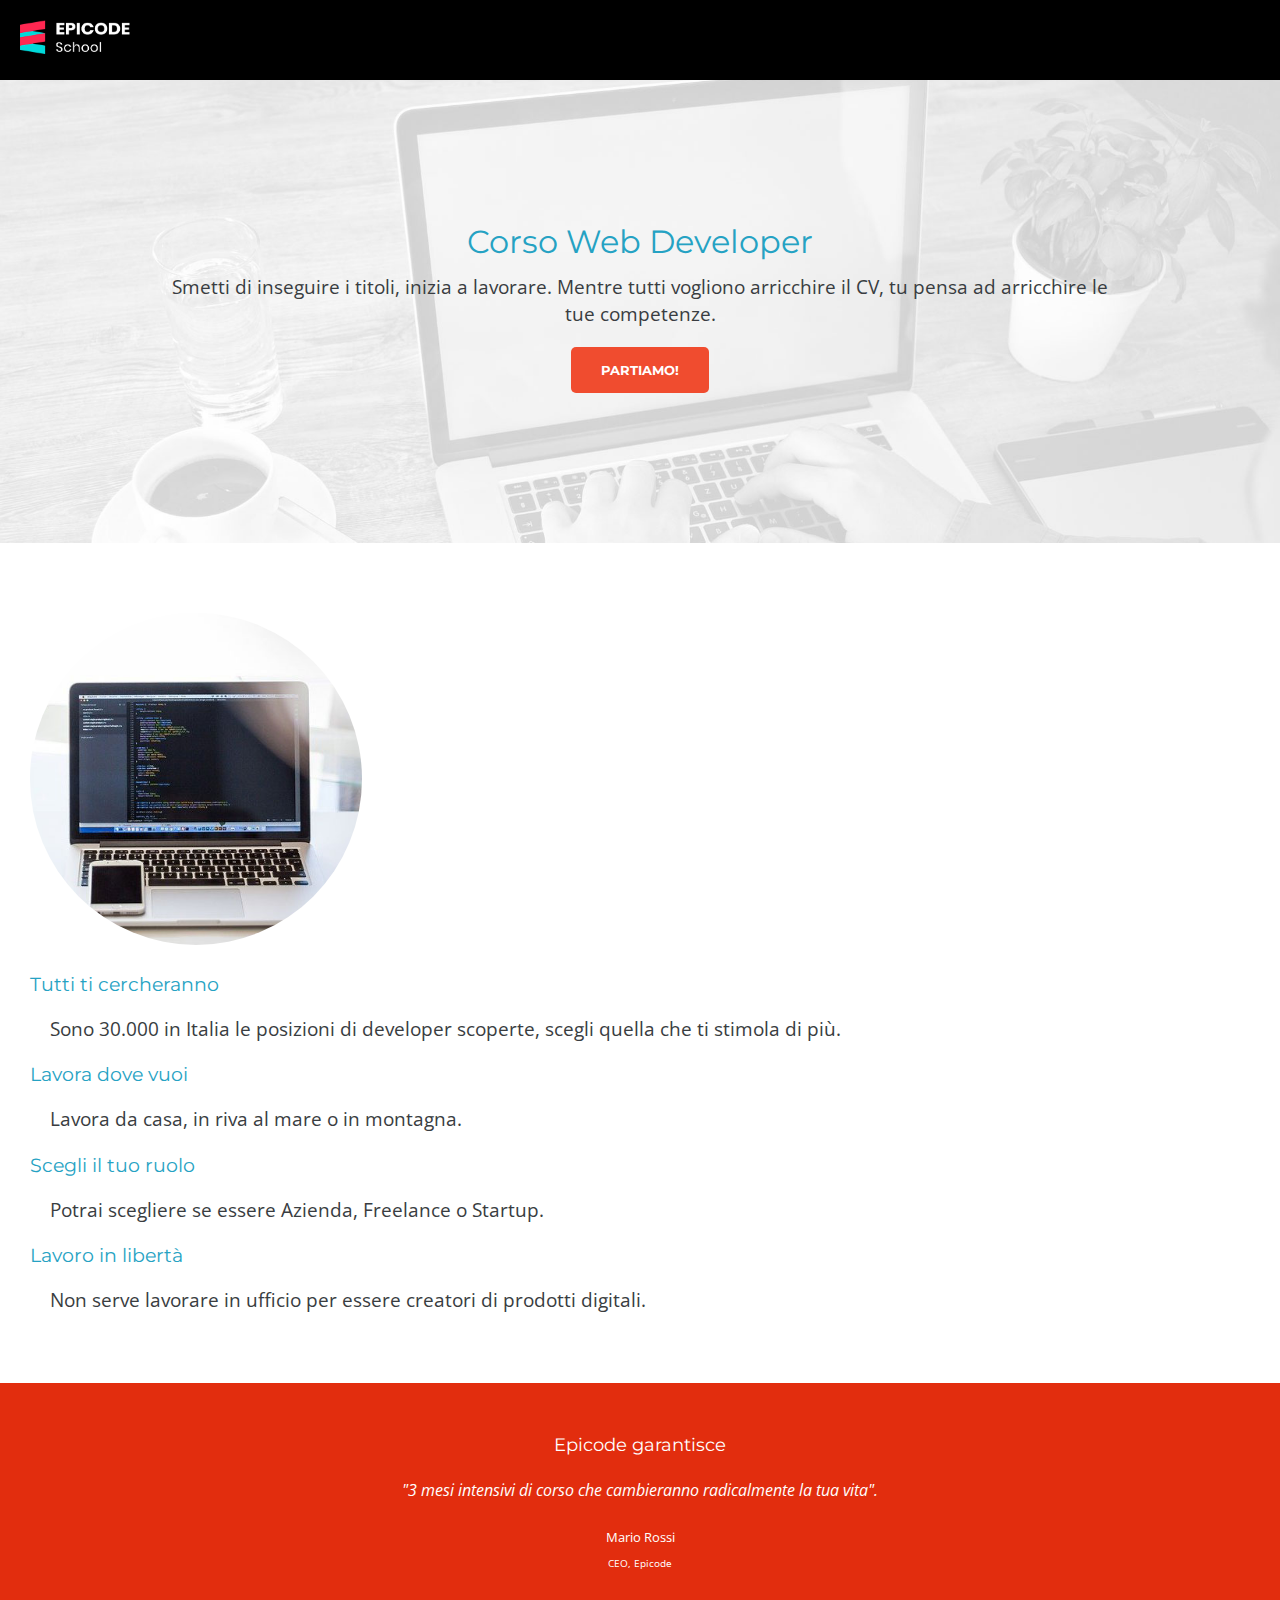
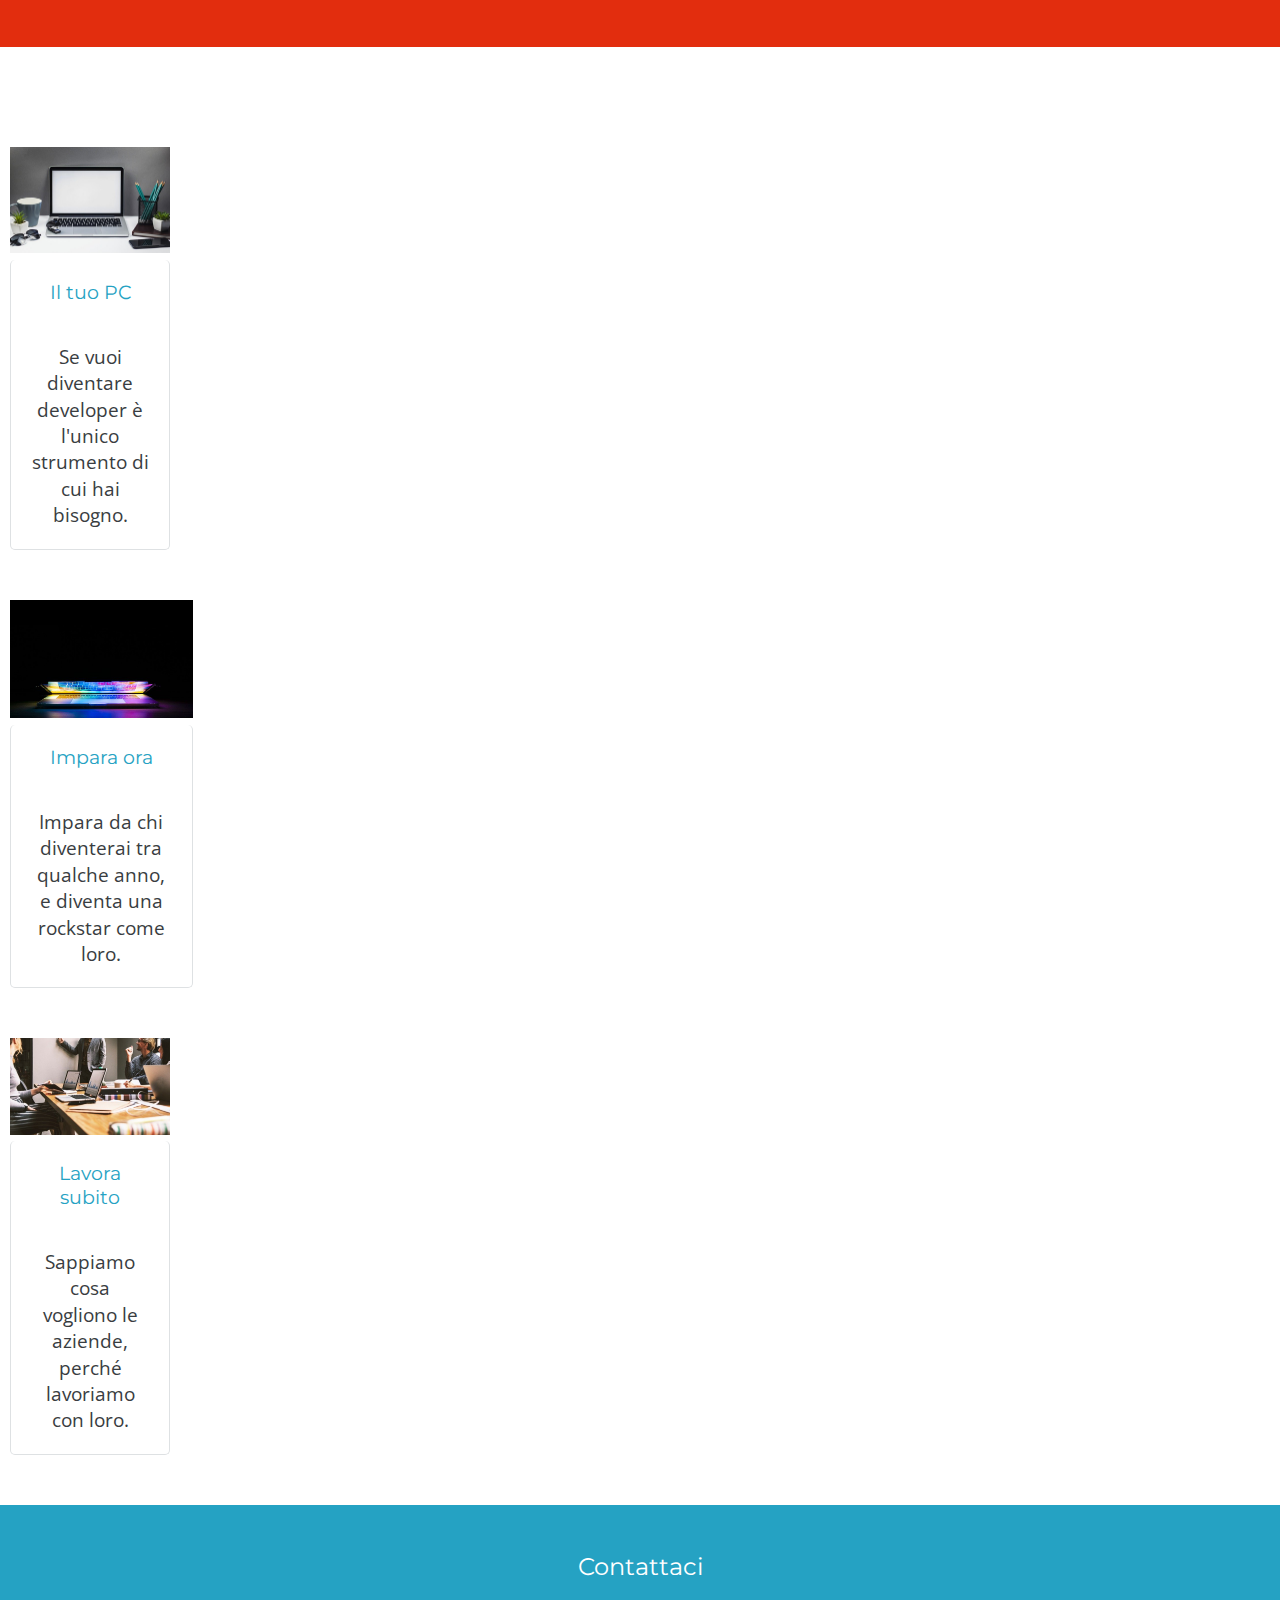
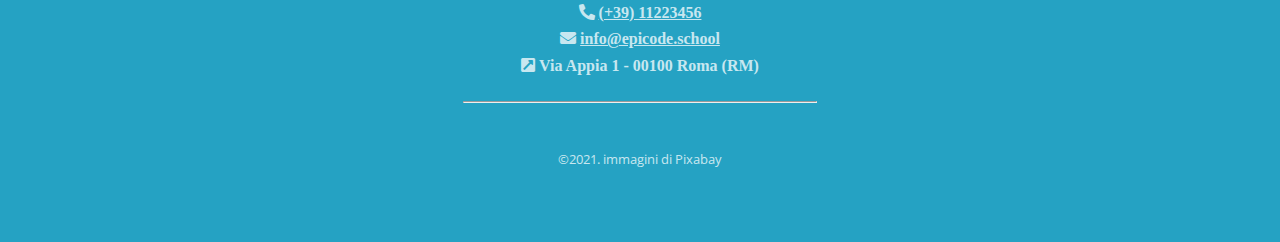
==== index-deskstop.html @ 26b17dda "some fix" ====
<!DOCTYPE html>
<html lang="en">
  <head>
    <meta charset="UTF-8" />
    <meta http-equiv="X-UA-Compatible" content="IE=edge" />
    <meta name="viewport" content="width=device-width, initial-scale=1.0" />
    <meta
      name="description"
      content="Da zero a Epicode con i corsi completi per diventare uno sviluppatore professionista in 3 mesi."
    />
    <link rel="stylesheet" href="css/reset.css" />
    <link rel="stylesheet" href="css/font-awesome.css" />
    <link rel="stylesheet" href="css/style-desktop.css" />
    <title>Corso Web Developer - Epicode school</title>
  </head>
  <body>
    <header>
      <div>
        <img src="images/logo.png" alt="logo epicode" />
      </div>
    </header>
    <main>
      <div>
        <h1>Corso Web Developer</h1>
        <p>
          Smetti di inseguire i titoli, inizia a lavorare. Mentre tutti vogliono arricchire il CV, tu pensa ad
          arricchire le tue competenze.
        </p>
        <input type="button" value="PARTIAMO!" />
      </div>
      <div id="introduction">
        <img src="images/notebook.jpg" alt="notebook" />
        <h3>Tutti ti cercheranno</h3>
        <p>Sono 30.000 in Italia le posizioni di developer scoperte, scegli quella che ti stimola di più.</p>
        <h3>Lavora dove vuoi</h3>
        <p>Lavora da casa, in riva al mare o in montagna.</p>
        <h3>Scegli il tuo ruolo</h3>
        <p>Potrai scegliere se essere Azienda, Freelance o Startup.</p>
        <h3>Lavoro in libertà</h3>
        <p>Non serve lavorare in ufficio per essere creatori di prodotti digitali.</p>
      </div>
      <div id="recensioni">
        <h2>Epicode garantisce</h2>
        <p>"3 mesi intensivi di corso che cambieranno radicalmente la tua vita".</p>
        <p>Mario Rossi</p>
        <p>CEO, Epicode</p>
      </div>
    </main>
    <article>
      <div class="big-div">
        <img src="images/foto1.jpg" alt="photo 1" />
        <div class="border">
          <h3>Il tuo PC</h3>
          <p>Se vuoi diventare developer è l'unico strumento di cui hai bisogno.</p>
        </div>
      </div>
      <div class="big-div">
        <img src="images/foto2.jpg" alt="photo 2" />
        <div class="border">
          <h3>Impara ora</h3>
          <p>Impara da chi diventerai tra qualche anno, e diventa una rockstar come loro.</p>
        </div>
      </div>
      <div class="big-div">
        <img src="images/foto3.jpg" alt="photo 3" />
        <div class="border">
          <h3>Lavora subito</h3>
          <p>Sappiamo cosa vogliono le aziende, perché lavoriamo con loro.</p>
        </div>
      </div>
    </article>
    <footer>
      <h2>Contattaci</h2>
      <i class="fas fa-phone-alt">
        <a href="tel:+39 11223456">(+39) 11223456 </a>
      </i>
      <br />
      <i class="fas fa-envelope"> <a href="mailto:info@epicode.school">info@epicode.school</a></i>
      <br />
      <i class="fas fa-external-link-square-alt"> Via Appia 1 - 00100 Roma (RM) </i>
      <hr />
      <div>
        <p>&COPY;2021. immagini di Pixabay</p>
      </div>
    </footer>
  </body>
</html>
---- css/style-desktop.css ----
@import url("https://fonts.googleapis.com/css2?family=Open+Sans:wght@300&display=swap");
@import url("https://fonts.googleapis.com/css2?family=Montserrat:wght@700&display=swap");

*,
*::before,
*::after {
  box-sizing: border-box;
}

body {
  width: auto;
  color: #393d41;
  font-family: "Open Sans", sans-serif;
  font-size: 1.2rem;
  /* text-align: center; */
  line-height: 1.65rem;
}

header {
  background-color: black;
  text-align: left;
}

header img {
  width: 150px;
  padding: 20px 20px;
}

h1,
h2,
h3 {
  font-family: "Montserrat", sans-serif;
  color: #25a2c3;
  line-height: 1.5rem;
}

h1 {
  font-size: xx-large;
}

main div:first-of-type {
  background-image: url(../images/banner.jpg);
  padding: 150px 150px;
  background-position: center;
  background-attachment: fixed;
  background-size: contain;
  text-align: center;
}

main div p {
  padding-top: 20px;
  padding-bottom: 20px;
}

input {
  font-family: "Montserrat", sans-serif;
  font-weight: bold;
  background-color: #f04c2f;
  color: white;
  border-radius: 5px;
  border: none;
  padding: 15px 30px;
}

#introduction {
  display: inline-block;
  padding: 50px 30px;
}

#introduction img {
  border-radius: 50%;
  width: 40%;
  margin: 20px auto;
}

/* #introduction h3,
p {
  text-align: right;
} */

#recensioni {
  background-color: #e22d0e;
  color: white;
  padding: 50px 30px;
  text-align: center;
}

#recensioni h2 {
  color: white;
  font-size: large;
}

#recensioni p:first-of-type {
  padding-top: 20px;
  padding-bottom: 0px;
  font-style: italic;
  font-size: smaller;
}

#recensioni p:nth-of-type(2) {
  padding-bottom: 0px;
  font-size: small;
}

#recensioni p:nth-of-type(3) {
  padding-top: 0px;
  font-size: x-small;
}

article {
  display: inline-block;
  padding: 50px 10px;
}

article img {
  width: 25%;
  padding-top: 50px;
}

article h3,
p {
  padding: 20px;
}

.big-div {
  display: inline-block;
}

.border {
  border-style: solid;
  border-width: 1px;
  border-color: #dee1e3;
  border-top: none;
  border-radius: 5px;
  text-align: center;
  width: 25%;
}
/* .articles {
  border-style: solid;
  border: #dee1e3;
  border-width: initial;
} */

footer {
  padding: 50px;
  background-color: #25a2c3;
  color: #c8e7f0;
  font-size: smaller;
  text-align: center;
}

footer h2 {
  color: white;
  font-size: x-large;
  padding-bottom: 20px;
}

footer a {
  color: #c8e7f0;
}

footer i:nth-of-type(3) {
  padding-bottom: 20px;
}

footer hr {
  width: 30%;
}

footer div {
  padding-top: 15px;
  font-size: smaller;
}
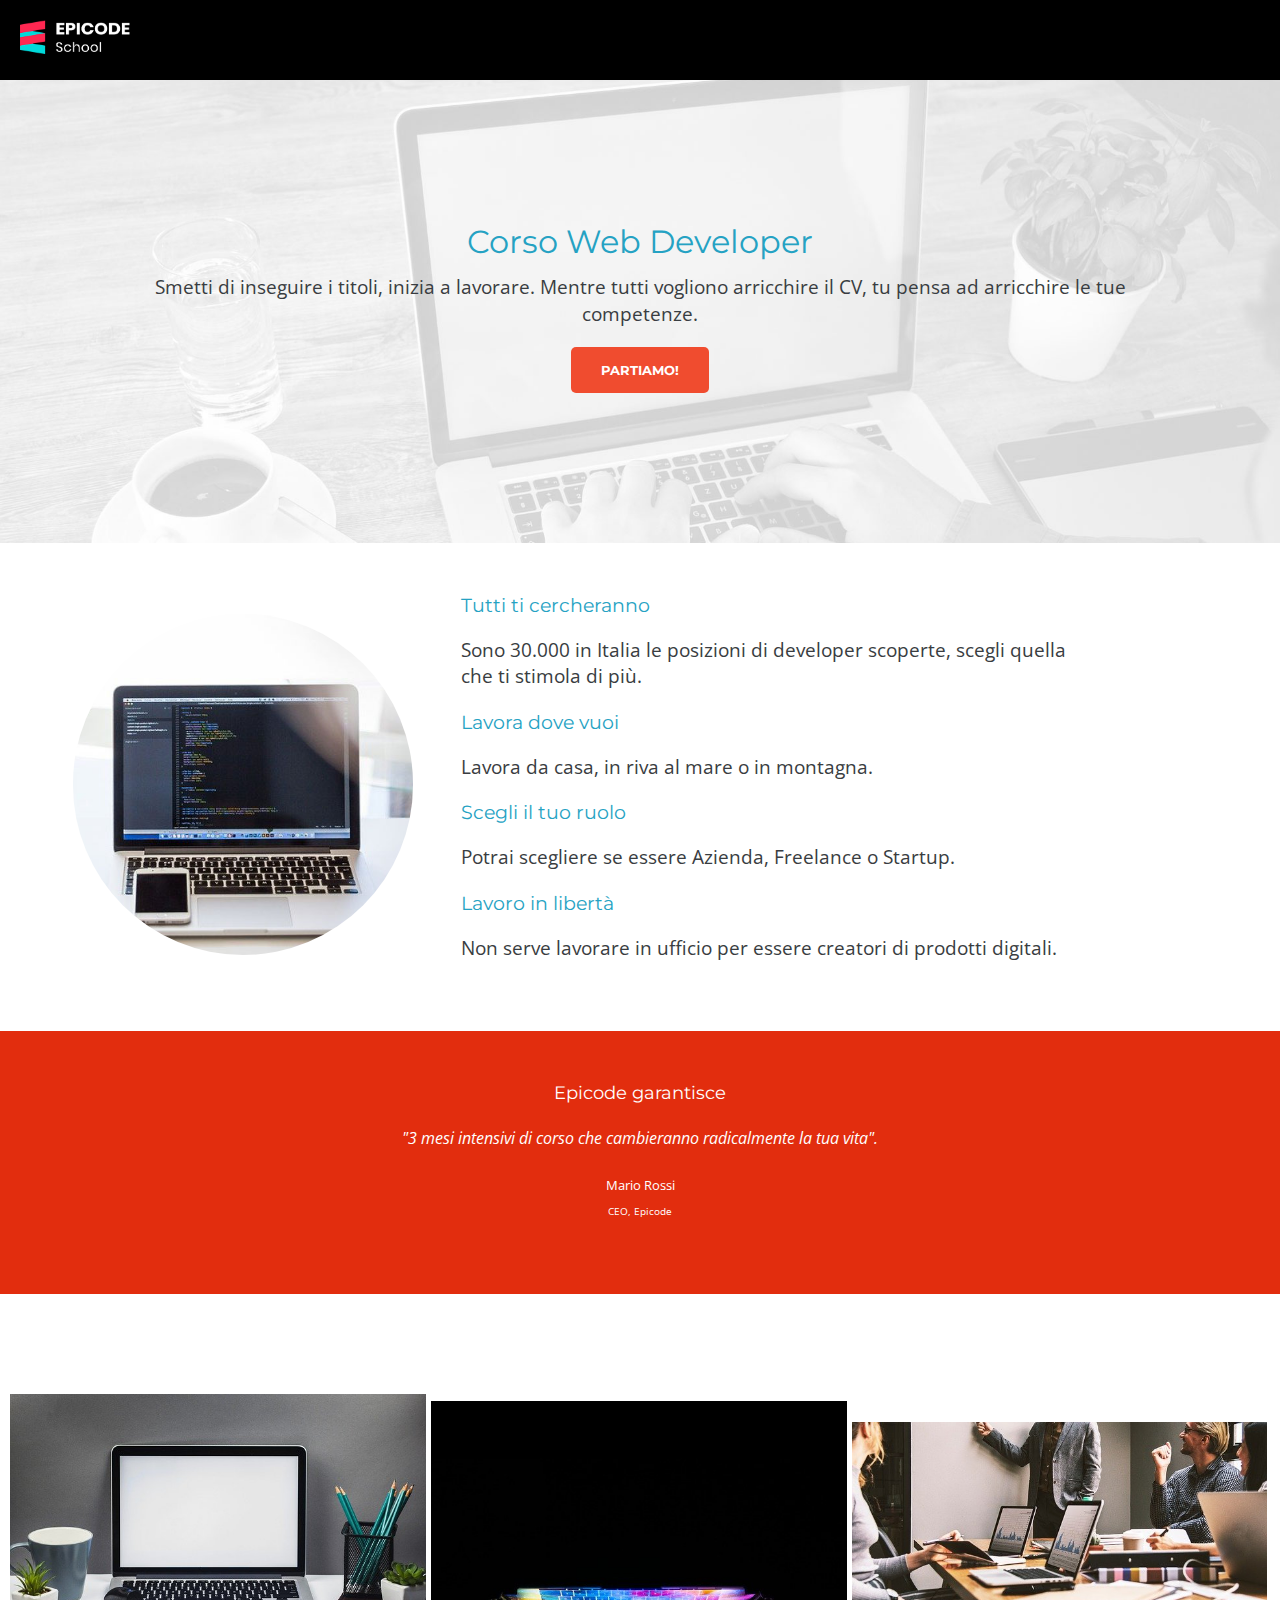
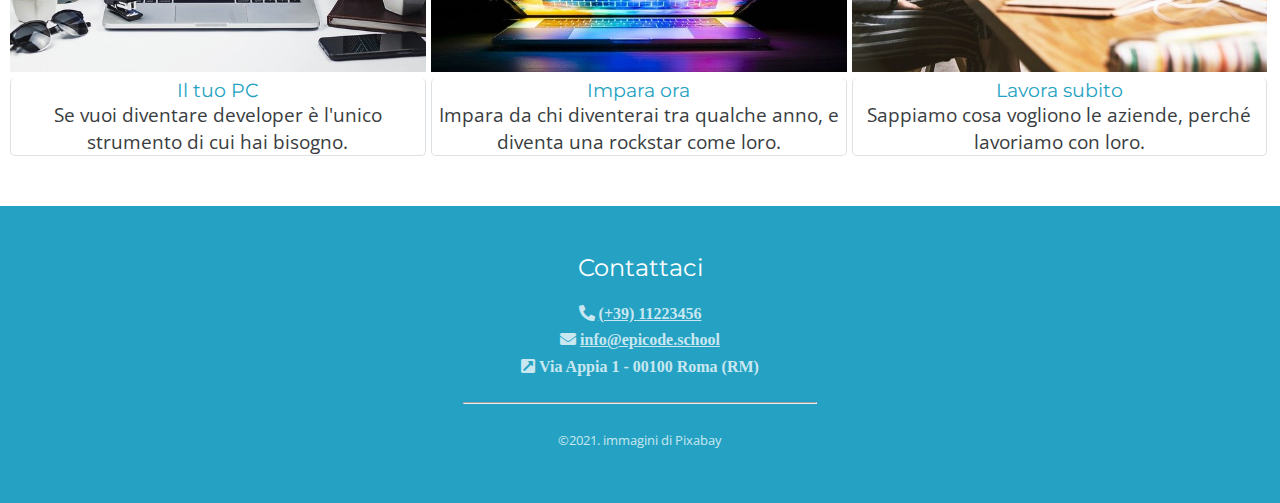
==== commit d99f3c2f: "dekstop fix" ====
--- a/index-deskstop.html
+++ b/index-deskstop.html
@@ -20,7 +20,7 @@
       </div>
     </header>
     <main>
-      <div>
+      <div class="sfondo">
         <h1>Corso Web Developer</h1>
         <p>
           Smetti di inseguire i titoli, inizia a lavorare. Mentre tutti vogliono arricchire il CV, tu pensa ad
@@ -28,16 +28,20 @@
         </p>
         <input type="button" value="PARTIAMO!" />
       </div>
-      <div id="introduction">
-        <img src="images/notebook.jpg" alt="notebook" />
-        <h3>Tutti ti cercheranno</h3>
-        <p>Sono 30.000 in Italia le posizioni di developer scoperte, scegli quella che ti stimola di più.</p>
-        <h3>Lavora dove vuoi</h3>
-        <p>Lavora da casa, in riva al mare o in montagna.</p>
-        <h3>Scegli il tuo ruolo</h3>
-        <p>Potrai scegliere se essere Azienda, Freelance o Startup.</p>
-        <h3>Lavoro in libertà</h3>
-        <p>Non serve lavorare in ufficio per essere creatori di prodotti digitali.</p>
+      <div id="introduction" class="test">
+        <div class="child-image test">
+          <img src="images/notebook.jpg" alt="notebook" />
+        </div>
+        <div class="child test">
+          <h3>Tutti ti cercheranno</h3>
+          <p>Sono 30.000 in Italia le posizioni di developer scoperte, scegli quella che ti stimola di più.</p>
+          <h3>Lavora dove vuoi</h3>
+          <p>Lavora da casa, in riva al mare o in montagna.</p>
+          <h3>Scegli il tuo ruolo</h3>
+          <p>Potrai scegliere se essere Azienda, Freelance o Startup.</p>
+          <h3>Lavoro in libertà</h3>
+          <p>Non serve lavorare in ufficio per essere creatori di prodotti digitali.</p>
+        </div>
       </div>
       <div id="recensioni">
         <h2>Epicode garantisce</h2>
@@ -47,25 +51,27 @@
       </div>
     </main>
     <article>
-      <div class="big-div">
-        <img src="images/foto1.jpg" alt="photo 1" />
-        <div class="border">
-          <h3>Il tuo PC</h3>
-          <p>Se vuoi diventare developer è l'unico strumento di cui hai bisogno.</p>
+      <div class="test">
+        <div class="big-div">
+          <img src="images/foto1.jpg" alt="photo 1" />
+          <div class="border">
+            <h3>Il tuo PC</h3>
+            <p>Se vuoi diventare developer è l'unico strumento di cui hai bisogno.</p>
+          </div>
         </div>
-      </div>
-      <div class="big-div">
-        <img src="images/foto2.jpg" alt="photo 2" />
-        <div class="border">
-          <h3>Impara ora</h3>
-          <p>Impara da chi diventerai tra qualche anno, e diventa una rockstar come loro.</p>
+        <div class="big-div">
+          <img src="images/foto2.jpg" alt="photo 2" />
+          <div class="border">
+            <h3>Impara ora</h3>
+            <p>Impara da chi diventerai tra qualche anno, e diventa una rockstar come loro.</p>
+          </div>
         </div>
-      </div>
-      <div class="big-div">
-        <img src="images/foto3.jpg" alt="photo 3" />
-        <div class="border">
-          <h3>Lavora subito</h3>
-          <p>Sappiamo cosa vogliono le aziende, perché lavoriamo con loro.</p>
+        <div class="big-div">
+          <img src="images/foto3.jpg" alt="photo 3" />
+          <div class="border">
+            <h3>Lavora subito</h3>
+            <p>Sappiamo cosa vogliono le aziende, perché lavoriamo con loro.</p>
+          </div>
         </div>
       </div>
     </article>
--- a/css/style-desktop.css
+++ b/css/style-desktop.css
@@ -38,12 +38,24 @@
   font-size: xx-large;
 }
 
-main div:first-of-type {
+main div.sfondo {
   background-image: url(../images/banner.jpg);
   padding: 150px 150px;
   background-position: center;
   background-attachment: fixed;
   background-size: contain;
+  text-align: center;
+}
+
+div.test {
+  display: inline-block;
+}
+div.child {
+  max-width: 50%;
+  padding-left: 0px;
+}
+
+div.child-image {
   text-align: center;
 }
 
@@ -69,8 +81,7 @@
 
 #introduction img {
   border-radius: 50%;
-  width: 40%;
-  margin: 20px auto;
+  width: 80%;
 }
 
 /* #introduction h3,
@@ -113,17 +124,18 @@
 }
 
 article img {
-  width: 25%;
+  width: 100%;
   padding-top: 50px;
 }
 
 article h3,
 p {
-  padding: 20px;
+  padding: 0px;
 }
 
 .big-div {
   display: inline-block;
+  max-width: 33%;
 }
 
 .border {
@@ -133,7 +145,6 @@
   border-top: none;
   border-radius: 5px;
   text-align: center;
-  width: 25%;
 }
 /* .articles {
   border-style: solid;
